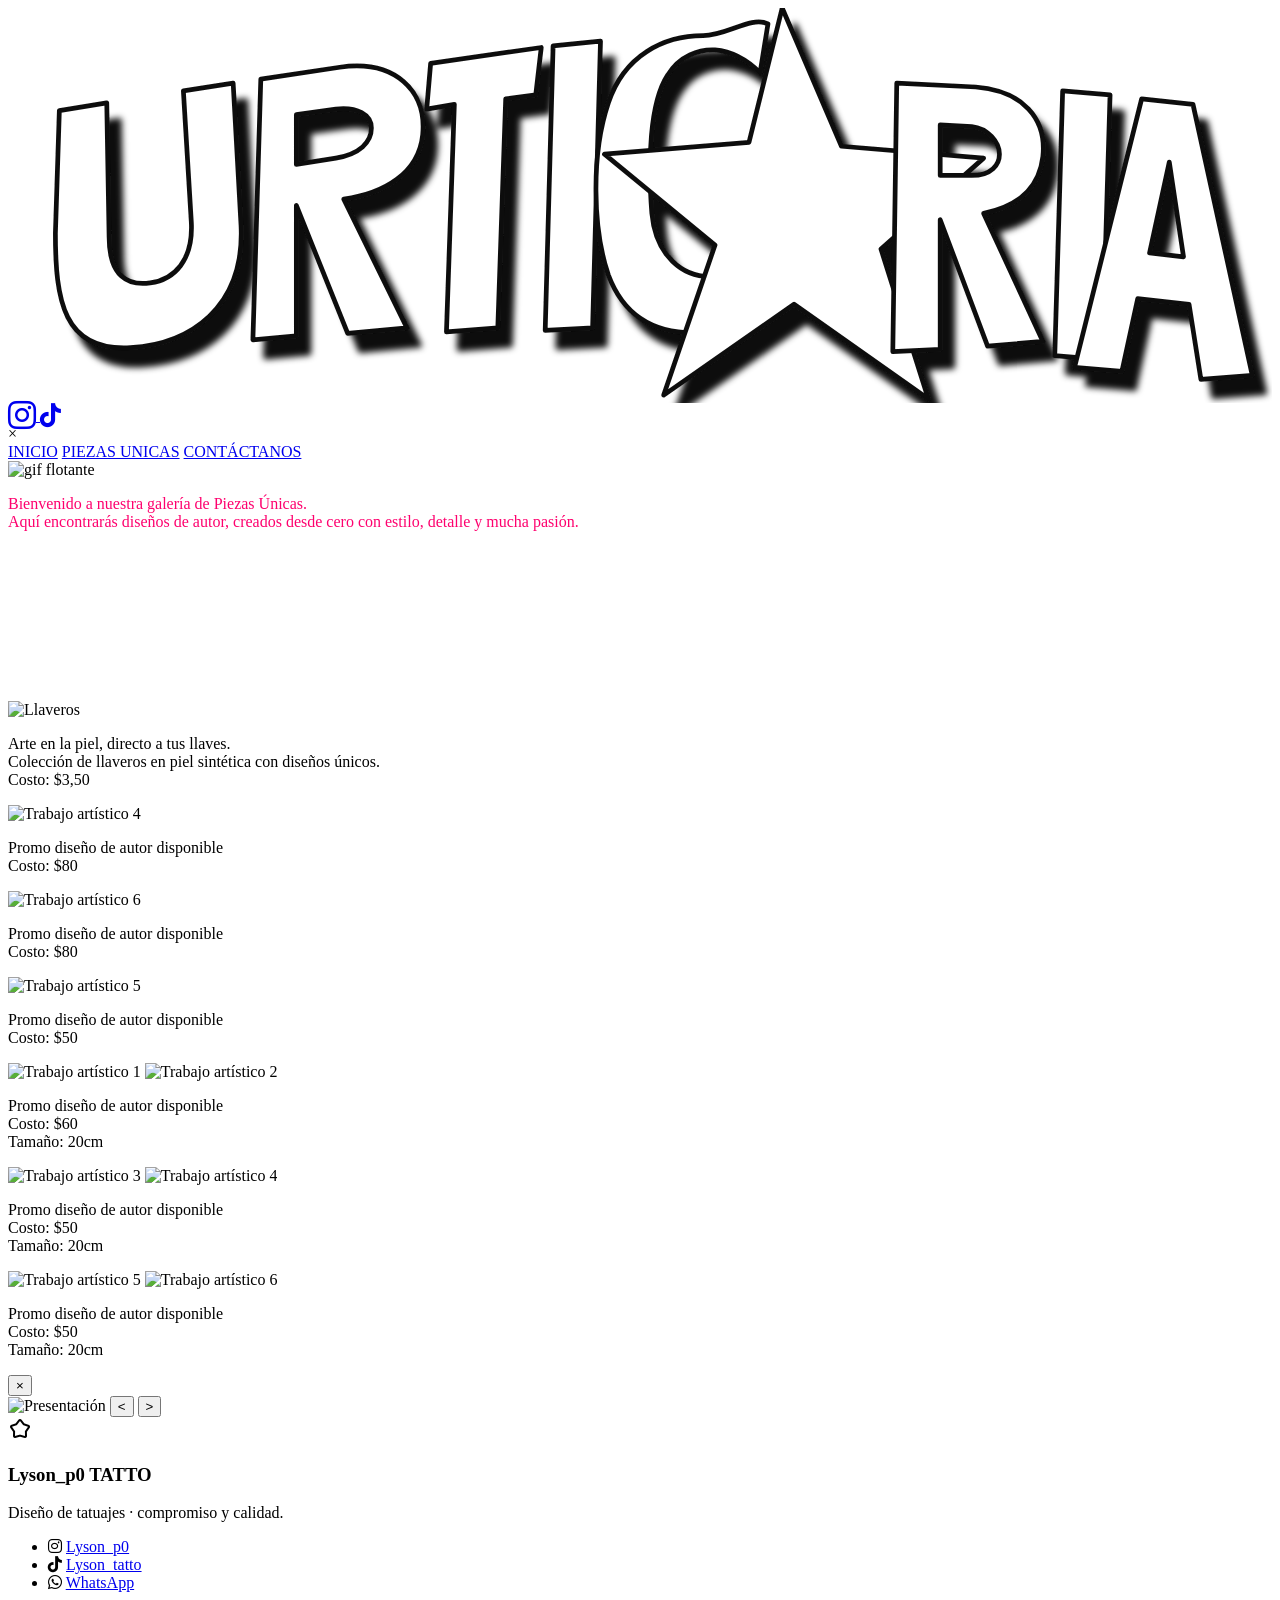
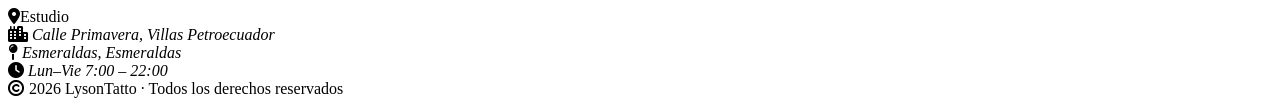
==== PiezasUnicas.html @ 12018745 "Add files via upload" ====
<!DOCTYPE html>
<html lang="es">
<head>
  <meta charset="UTF-8">
  <meta name="viewport" content="width=device-width, initial-scale=1.0">
  <meta name="author" content="Alfredou">
  <meta name="description" content="Lyson_po, tattoos y diseño">
  <title>Lyson_p0 | Piezas Únicas</title>
  <link rel="icon" href="../IMG/logo.png" type="image/png">
  <link rel="stylesheet" href="https://fonts.googleapis.com/css2?family=Material+Symbols+Outlined">
  <link rel="stylesheet" href="https://cdnjs.cloudflare.com/ajax/libs/font-awesome/6.0.0-beta3/css/all.min.css">
  <link rel="stylesheet" href="../CSS/Style.css">
  <style>
    body { background: url("../IMG/FondoPiezasUnicas.jpg") no-repeat center center/cover fixed; }
  </style>
</head>
<body>
  <nav class="navbar">
    <div class="logo-area">
      <a href="../Main.html" class="logo-urticaria-link" aria-label="URTICARIA">
        <svg class="logo-urticaria-svg" viewBox="0 0 1600 500" xmlns="http://www.w3.org/2000/svg">
          <defs>
            <filter id="shadow-urticaria-exact" x="-20%" y="-20%" width="150%" height="150%">
              <feDropShadow dx="16" dy="22" stdDeviation="4" flood-color="#000000" flood-opacity="0.95"/>
            </filter>
          </defs>
          <g filter="url(#shadow-urticaria-exact)" stroke="#111111" stroke-width="6" stroke-linejoin="round" fill="#FFFFFF">
            <path d="M 65,130 L 125,120 L 128,290 C 128,340 152,352 180,348 C 210,344 235,320 232,270 L 222,105 L 285,95 L 295,275 C 300,380 230,425 155,430 C 70,435 60,370 60,285 Z" />
            <path d="M 320,90 L 420,75 C 490,65 530,105 525,160 C 520,210 475,235 425,242 L 505,405 L 430,412 L 365,250 L 365,415 L 310,420 Z M 365,135 L 365,198 L 415,190 C 445,185 460,170 460,152 C 460,135 442,125 415,128 Z" />
            <path d="M 535,70 L 675,50 L 668,110 L 630,115 L 620,405 L 555,410 L 565,122 L 530,128 Z" />
            <path d="M 690,48 L 750,42 L 740,405 L 680,408 Z" />
            <path d="M 880,35 C 830,35 780,60 760,120 C 738,185 740,280 760,338 C 785,405 840,415 888,410 C 920,405 945,390 960,375 L 950,310 C 935,325 912,340 888,340 C 855,340 820,315 815,260 C 810,195 812,120 835,85 C 850,60 875,52 895,53 C 918,55 938,68 952,82 L 962,20 C 940,10 910,35 880,35 Z" />
            <polygon points="980,0 1055,175 1235,190 1105,305 1165,495 995,375 830,490 895,300 755,185 938,170" />
            <path d="M 1125,95 L 1225,100 C 1285,105 1315,140 1310,188 C 1305,230 1275,252 1235,260 L 1310,422 L 1240,428 L 1180,268 L 1180,432 L 1120,435 Z M 1180,148 L 1180,212 L 1220,212 C 1245,212 1255,198 1255,185 C 1255,170 1240,152 1220,150 Z" />
            <path d="M 1335,105 L 1395,110 L 1385,445 L 1325,440 Z" />
            <path d="M 1435,115 L 1500,122 L 1575,465 L 1510,470 L 1495,375 L 1430,368 L 1410,460 L 1350,455 Z M 1445,310 L 1488,315 L 1470,195 Z" />
          </g>
        </svg>
      </a>
    </div>
    <div class="nav-right">
      <a href="https://www.instagram.com/lyson_p0/" target="_blank" aria-label="Instagram">
        <i class="fa-brands fa-instagram fa-2xl nav-social-icon"></i>
      </a>
      <a href="https://www.tiktok.com/@lyson_tatto" target="_blank" aria-label="TikTok">
        <i class="fa-brands fa-tiktok fa-xl nav-social-icon"></i>
      </a>
      <div class="hamburger" onclick="abrirMenu()">
        <span></span><span></span><span></span>
      </div>
    </div>
  </nav>

  <div class="overlay" id="overlay" onclick="cerrarMenu()"></div>
  <div class="menu-panel" id="menu">
    <div class="close" onclick="cerrarMenu()">&times;</div>
    <div class="menu-links">
      <a href="../Main.html">INICIO</a>
      <a href="PiezasUnicas.html">PIEZAS UNICAS</a>
      <a href="https://wa.me/qr/DFMKLPZRDBGQI1">CONTÁCTANOS</a>
    </div>
  </div>

  <main class="main-content">
    <img src="../IMG/Urticaria.gif" alt="gif flotante" class="floating-gif" onclick="abrirModal()">
    
    <div class="text-center spacer-title">
      <p class="slider-title shadow-text" style="color:#fe016e;">Bienvenido a nuestra galería de Piezas Únicas.<br>Aquí encontrarás diseños de autor, creados desde cero con estilo, detalle y mucha pasión.</p>
    </div>

    <div class="video-marco spacer-top">
      <video src="../VIDEOS/VideoPiezasUnicas.mp4" autoplay loop muted playsinline></video>
    </div>
    
    <div class="pieces-wrapper">
      <div class="container">
        <div class="info">
          <img src="../IMG/Llaveros.jpg" alt="Llaveros" width="800" height="850">
          <p class="promo-text shadow-text">Arte en la piel, directo a tus llaves.<br> Colección de llaveros en piel sintética con diseños únicos.<br>Costo: $3,50</p>
        </div>
      </div>

      <div class="container">
        <div class="info">
          <img src="../IMG/PiezaUnica4.jpg" alt="Trabajo artístico 4" width="800" height="850">
          <p class="promo-text shadow-text">Promo diseño de autor <span class="disponible">disponible</span><br>Costo: $80</p>
        </div>
      </div>

      <div class="container">
        <div class="info">
          <img src="../IMG/PiezaUnica6.jpg" alt="Trabajo artístico 6" width="800" height="900">
          <p class="promo-text shadow-text">Promo diseño de autor <span class="disponible">disponible</span><br>Costo: $80</p>
        </div>
      </div>

      <div class="container">
        <div class="info">
          <img src="../IMG/PiezaUnica5.jpg" alt="Trabajo artístico 5" width="800" height="800">
          <p class="promo-text shadow-text">Promo diseño de autor <span class="disponible">disponible</span><br>Costo: $50</p>
        </div>
      </div>
      
      <div class="container">
        <div class="info">
          <section class="imagenes-dobles">
            <div class="img-duo">
              <img src="../IMG/PiezaUnica1.1.png" alt="Trabajo artístico 1">
              <img src="../IMG/PiezaUnica1.2.png" alt="Trabajo artístico 2">
            </div>
          </section>
          <p class="promo-text shadow-text">Promo diseño de autor <span class="disponible">disponible</span><br>Costo: $60<br>Tamaño: 20cm</p>
        </div>
      </div>

      <div class="container">
        <div class="info">
          <section class="imagenes-dobles">
            <div class="img-duo">
              <img src="../IMG/PiezaUnica2.1.png" alt="Trabajo artístico 3">
              <img src="../IMG/PiezaUnica2.2.jpg" alt="Trabajo artístico 4">
            </div>
          </section>
          <p class="promo-text shadow-text">Promo diseño de autor <span class="disponible">disponible</span><br>Costo: $50<br>Tamaño: 20cm</p>
        </div>
      </div>

      <div class="container">
        <div class="info">
          <section class="imagenes-dobles">
            <div class="img-duo">
              <img src="../IMG/PiezaUnica3.1.png" alt="Trabajo artístico 5">
              <img src="../IMG/PiezaUnica3.2.jpg" alt="Trabajo artístico 6">
            </div>
          </section>
          <p class="promo-text shadow-text">Promo diseño de autor <span class="disponible">disponible</span><br>Costo: $50<br>Tamaño: 20cm</p>
        </div>
      </div>
    </div>
  </main>

  <div id="custom-modal" class="modal-backdrop" onclick="cerrarModalFondo(event)">
    <div class="modal-card">
      <button class="modal-close-btn" onclick="cerrarModal()" aria-label="Cerrar">&times;</button>
      <div class="modal-image-wrapper">
        <img id="modal-img" src="../IMG/regla1.jpg" alt="Presentación" class="modal-img-active">
        <button class="modal-nav-btn prev-btn" onclick="cambiarImagenModal(-1)" aria-label="Anterior">&lt;</button>
        <button class="modal-nav-btn next-btn" onclick="cambiarImagenModal(1)" aria-label="Siguiente">&gt;</button>
      </div>
    </div>
  </div>

  <footer class="fp-footer">
    <div class="fp-container">
      <div class="fp-brandCol">
        <div class="fp-brandHead">
          <i class="material-symbols-outlined">kid_star</i>
          <h3>Lyson_p0<span> TATTO</span></h3>
        </div>
        <p class="fp-desc">Diseño de tatuajes · compromiso y calidad.</p>
        <ul class="fp-contactList">
          <li><i class="fa-brands fa-instagram"></i> <a href="https://www.instagram.com/lyson_p0/" target="_blank">Lyson_p0</a></li>
          <li><i class="fa-brands fa-tiktok"></i> <a href="https://www.tiktok.com/@lyson_tatto" target="_blank">Lyson_tatto</a></li>
          <li><i class="fa-brands fa-whatsapp"></i> <a href="https://wa.me/qr/DFMKLPZRDBGQI1">WhatsApp</a></li>
        </ul>
      </div>
      <div class="fp-locationBox">
        <div class="fp-locTitle"><i class="fas fa-location-dot"></i><span>Estudio</span></div>
        <address class="fp-address">
          <i class="fas fa-city"></i> Calle Primavera, Villas Petroecuador<br>
          <i class="fas fa-map-pin"></i> Esmeraldas, Esmeraldas<br>
          <i class="fas fa-clock"></i> Lun–Vie 7:00 – 22:00
        </address>
      </div>
    </div>
    <div class="fp-bottomBar">
      <div class="fp-copy"><i class="far fa-copyright"></i> 2026 LysonTatto · Todos los derechos reservados</div>
    </div>
  </footer>

  <script>
    function abrirMenu() {
      document.getElementById("menu").classList.add("active");
      document.getElementById("overlay").classList.add("active");
    }

    function cerrarMenu() {
      document.getElementById("menu").classList.remove("active");
      document.getElementById("overlay").classList.remove("active");
    }

    const imagenesModal = [
      "../IMG/regla1.jpg",
      "../IMG/regla2.jpg",
      "../IMG/regla3.jpg",
      "../IMG/regla4.jpg",
      "../IMG/regla5.jpg"
    ];
    let indiceModal = 0;

    function actualizarBotonesModal() {
      const btnPrev = document.querySelector(".modal-nav-btn.prev-btn");
      const btnNext = document.querySelector(".modal-nav-btn.next-btn");

      if (indiceModal === 0) {
        btnPrev.style.display = "none";
      } else {
        btnPrev.style.display = "flex";
      }

      if (indiceModal === imagenesModal.length - 1) {
        btnNext.style.display = "none";
      } else {
        btnNext.style.display = "flex";
      }
    }

    function abrirModal() {
      indiceModal = 0;
      const imgElement = document.getElementById("modal-img");
      if (imgElement) {
        imgElement.src = imagenesModal[0];
      }
      actualizarBotonesModal();
      document.getElementById("custom-modal").classList.add("modal-open");
    }

    function cerrarModal() {
      document.getElementById("custom-modal").classList.remove("modal-open");
    }

    function cerrarModalFondo(e) {
      if (e.target.id === "custom-modal") {
        cerrarModal();
      }
    }

    function cambiarImagenModal(direccion) {
      const nuevoIndice = indiceModal + direccion;

      if (nuevoIndice < 0 || nuevoIndice >= imagenesModal.length) return;

      const imgElement = document.getElementById("modal-img");
      imgElement.classList.add("modal-img-fade");

      setTimeout(() => {
        indiceModal = nuevoIndice;
        imgElement.src = imagenesModal[indiceModal];
        actualizarBotonesModal();

        imgElement.onload = () => {
          imgElement.classList.remove("modal-img-fade");
        };
      }, 250);
    }

    document.addEventListener("keydown", (e) => {
      if (e.key === "Escape") {
        cerrarModal();
      }
    });
  </script>
</body>
</html>
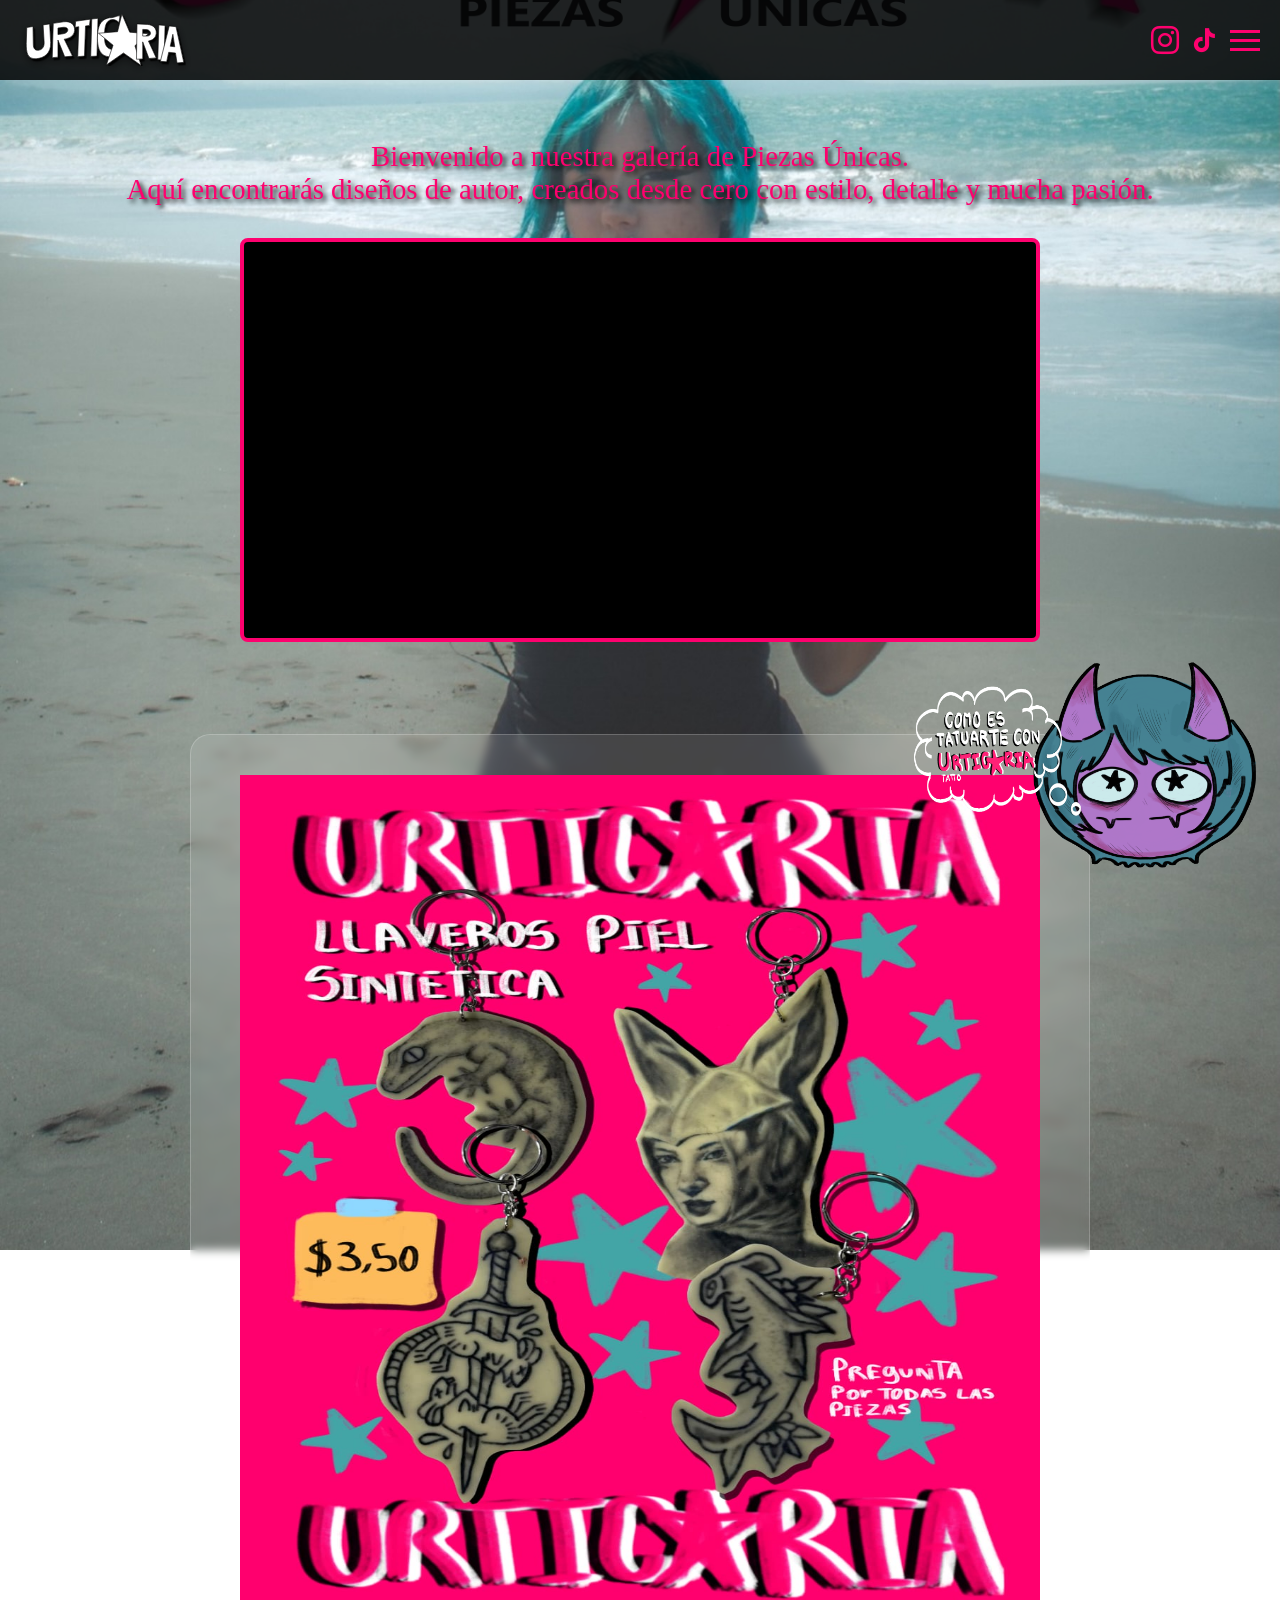
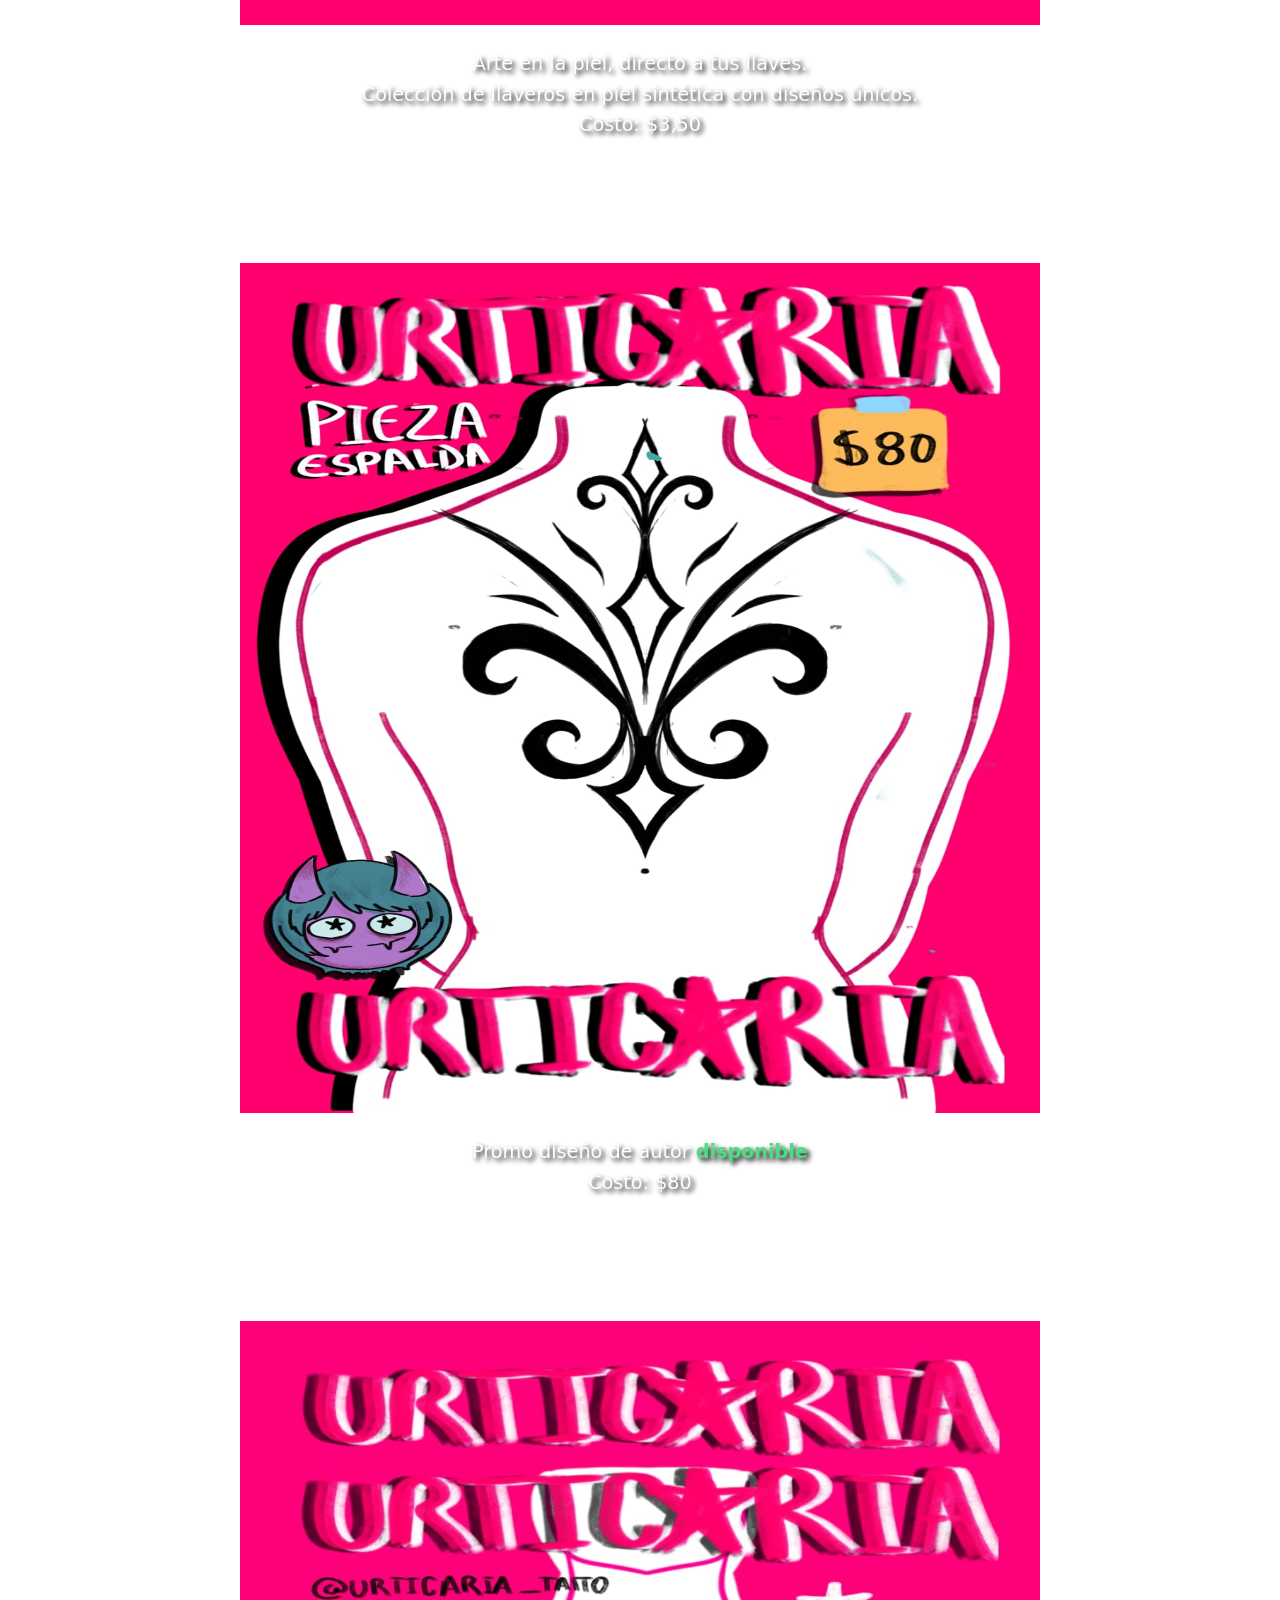
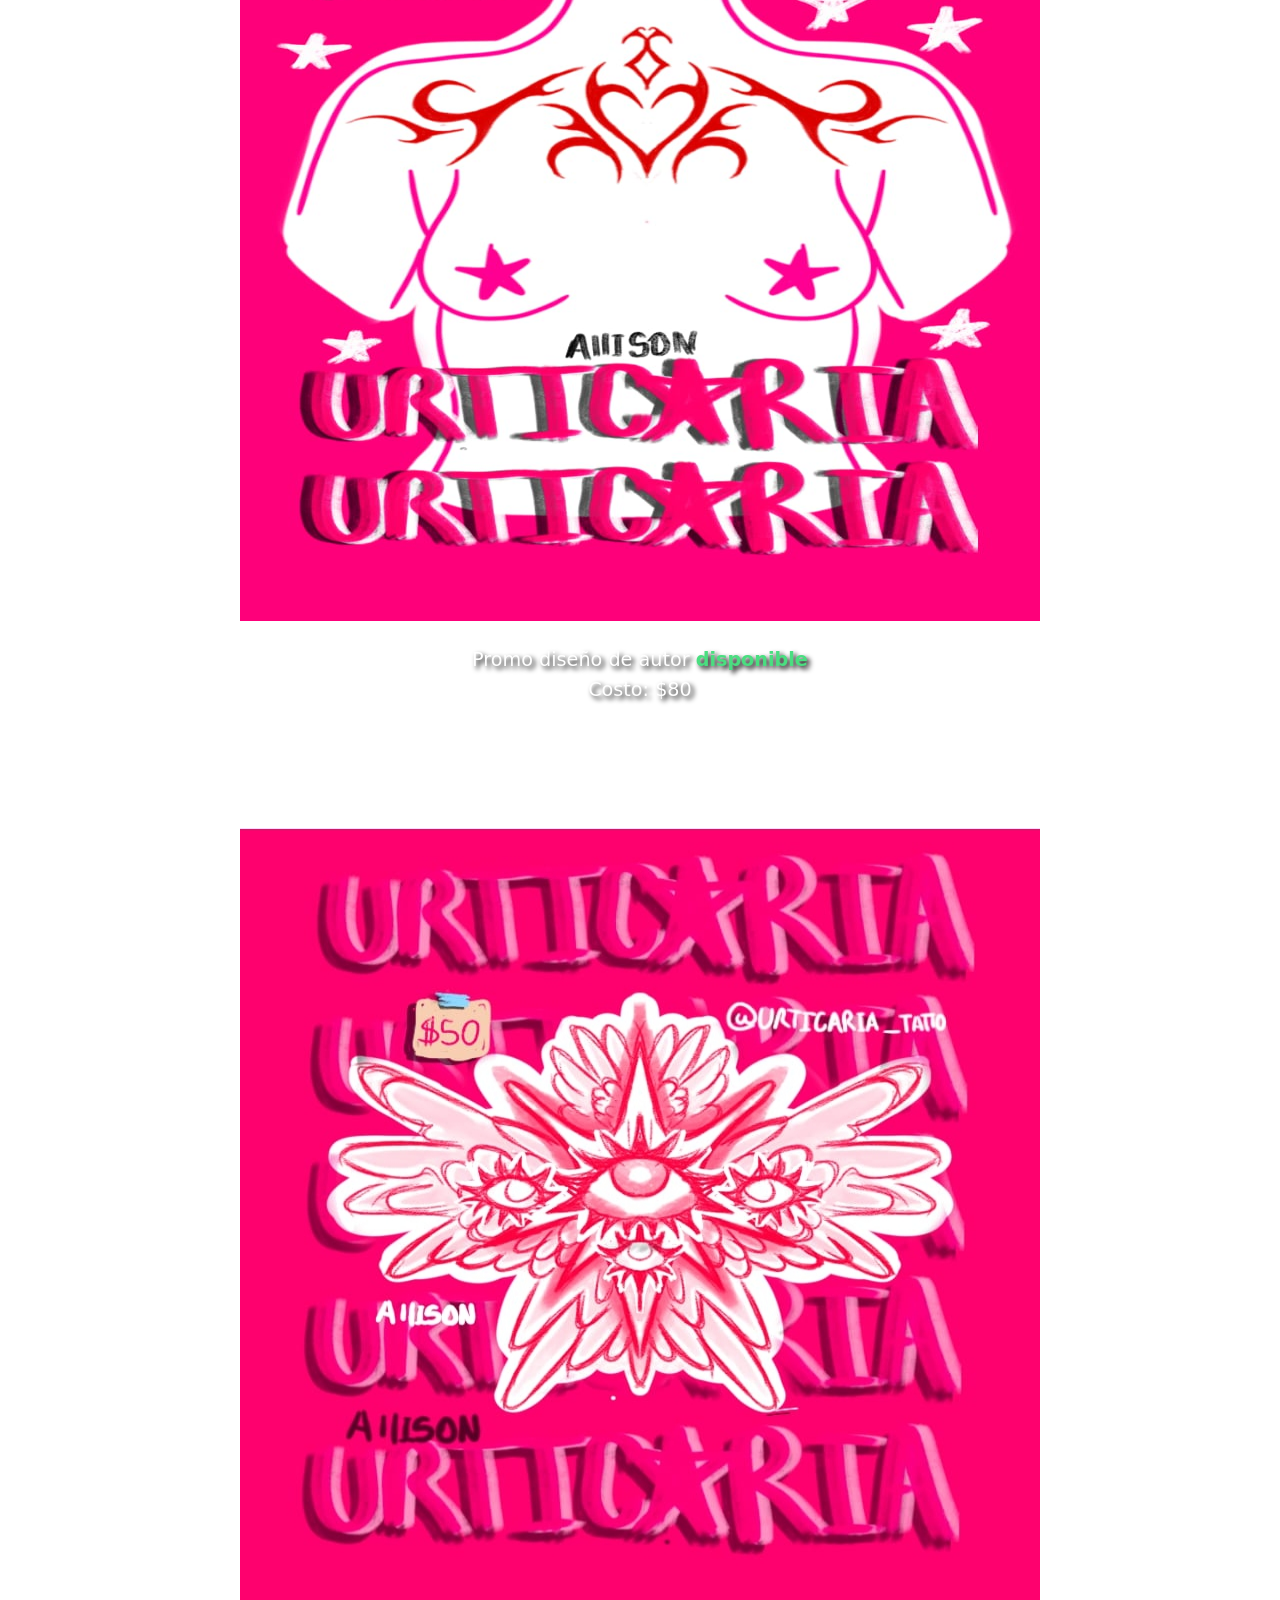
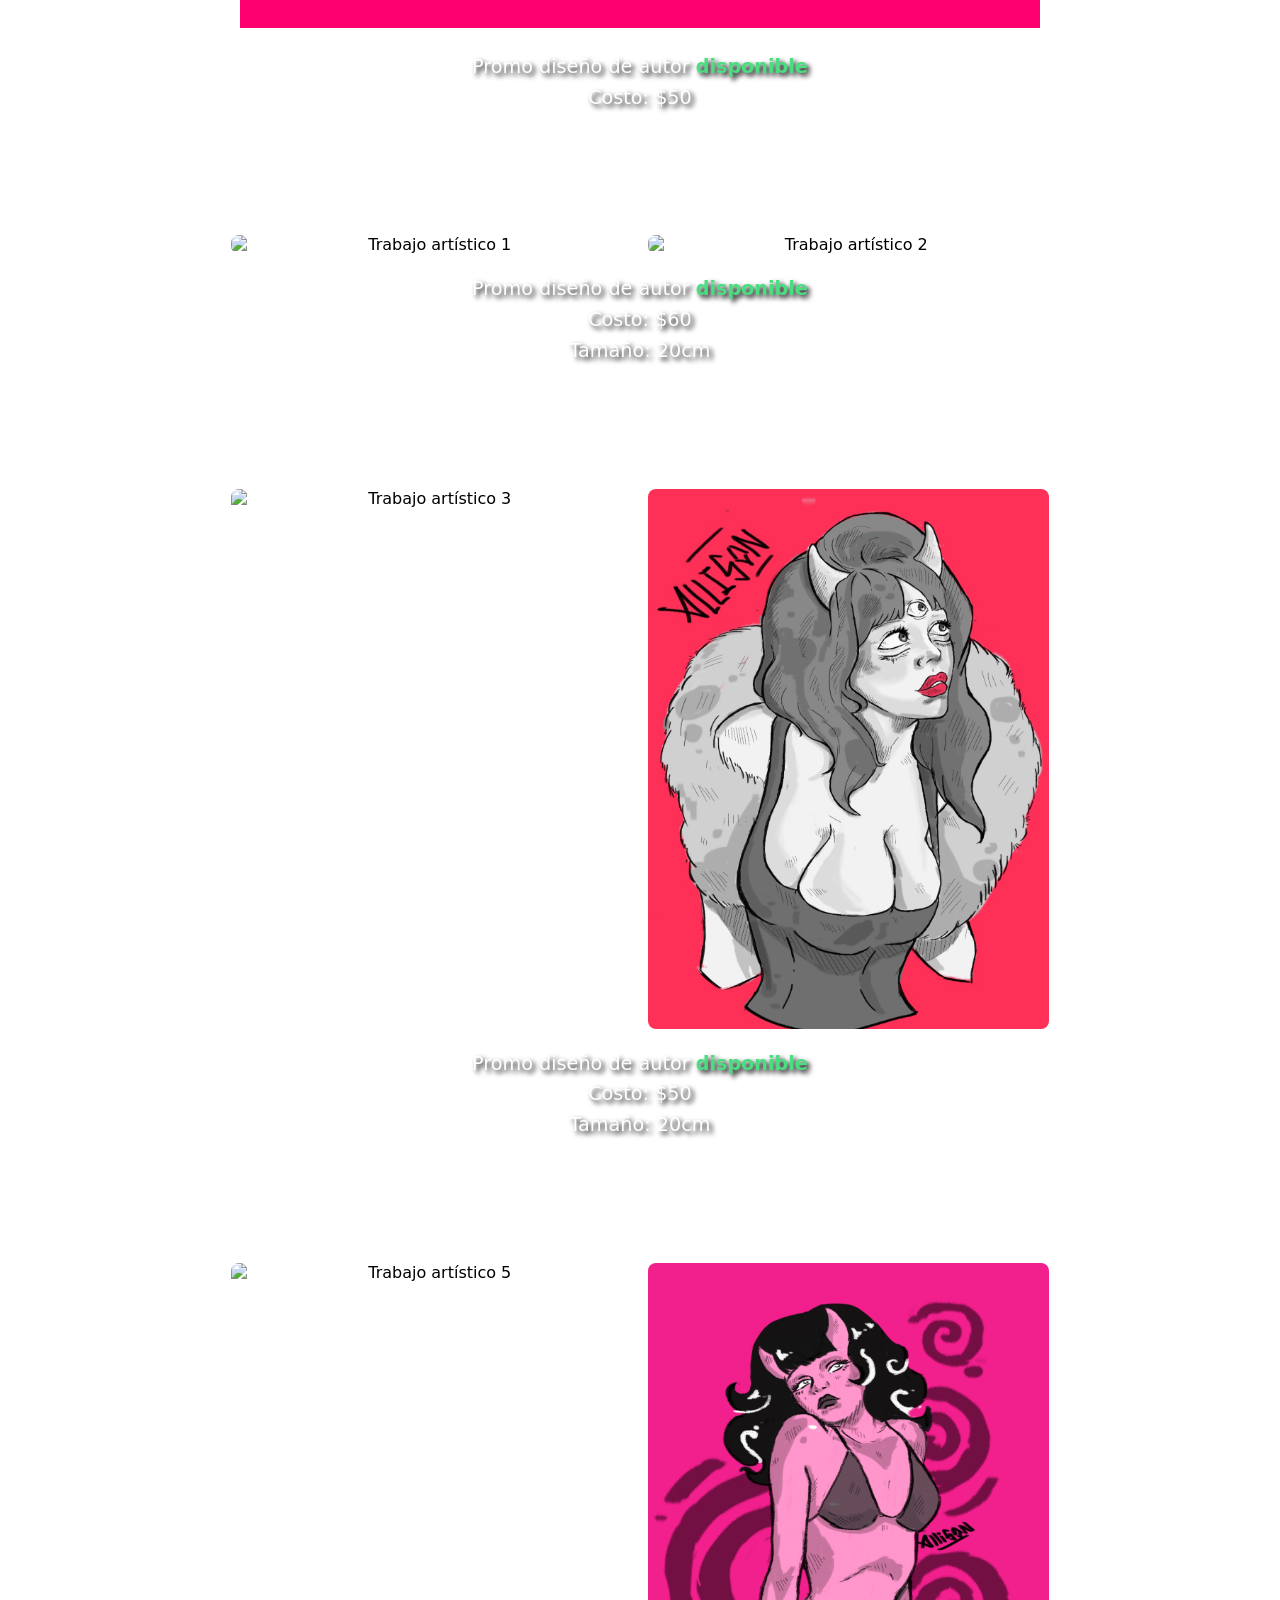
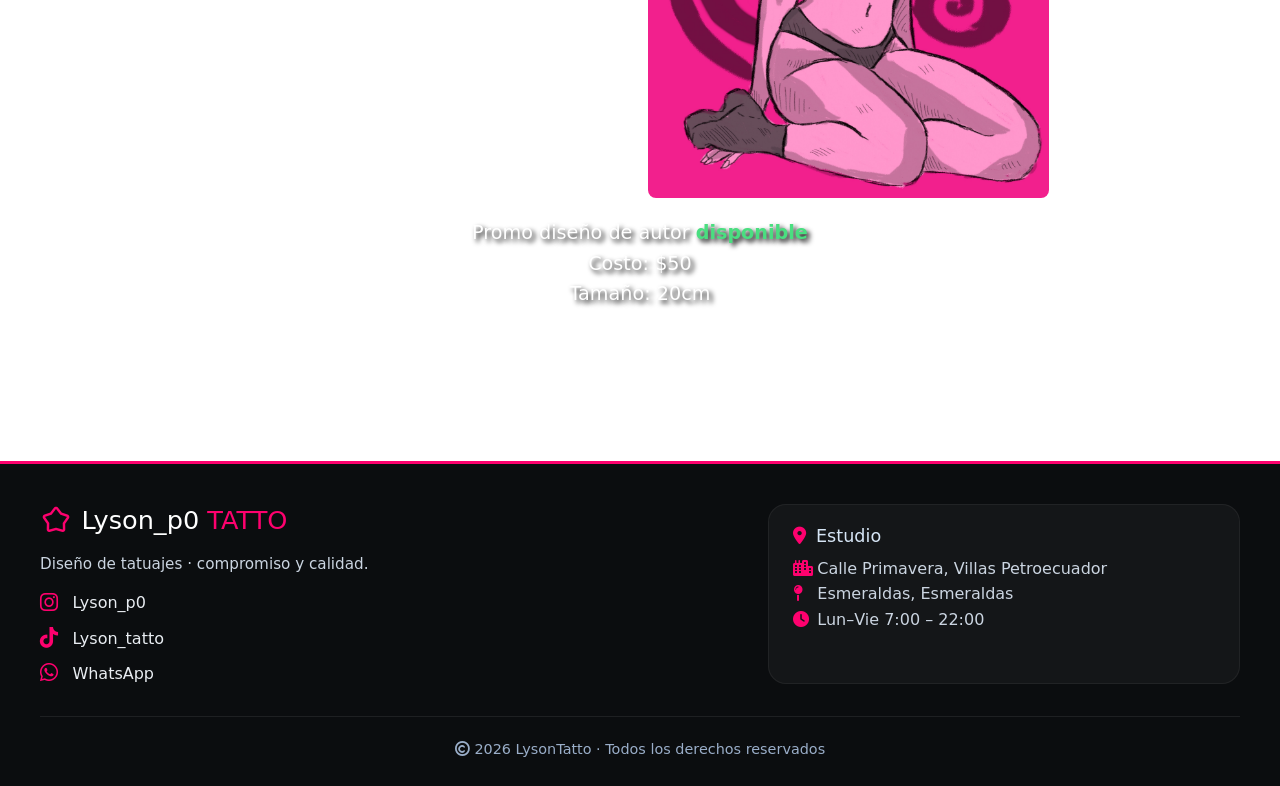
==== commit 0baa2fda: "Add files via upload" ====
--- a/PiezasUnicas.html
+++ b/PiezasUnicas.html
@@ -17,7 +17,7 @@
 <body>
   <nav class="navbar">
     <div class="logo-area">
-      <a href="../Main.html" class="logo-urticaria-link" aria-label="URTICARIA">
+      <a href="../Index.html" class="logo-urticaria-link" aria-label="URTICARIA">
         <svg class="logo-urticaria-svg" viewBox="0 0 1600 500" xmlns="http://www.w3.org/2000/svg">
           <defs>
             <filter id="shadow-urticaria-exact" x="-20%" y="-20%" width="150%" height="150%">
@@ -55,7 +55,7 @@
   <div class="menu-panel" id="menu">
     <div class="close" onclick="cerrarMenu()">&times;</div>
     <div class="menu-links">
-      <a href="../Main.html">INICIO</a>
+      <a href="../Index.html">INICIO</a>
       <a href="PiezasUnicas.html">PIEZAS UNICAS</a>
       <a href="https://wa.me/qr/DFMKLPZRDBGQI1">CONTÁCTANOS</a>
     </div>
--- a/CSS/Style.css
+++ b/CSS/Style.css
@@ -0,0 +1,738 @@
+:root {
+  --pink-highlight: #fe016e;
+  --marco-grosor: 4px;
+  --marco-color: #fe016e;
+}
+
+* {
+  margin: 0;
+  padding: 0;
+  box-sizing: border-box;
+  font-family: 'Segoe UI', Roboto, system-ui, -apple-system, sans-serif;
+}
+
+body {
+  min-height: 100vh;
+  overflow-x: hidden;
+}
+
+.main-content {
+  padding-top: 100px;
+  padding-bottom: 50px;
+}
+
+.text-center {
+  text-align: center;
+}
+
+.shadow-text {
+  color: white;
+  text-shadow: 3px 3px 5px black;
+}
+
+.spacer-top {
+  margin-top: 60px;
+}
+
+.spacer-title {
+  margin: 40px 0 20px 0;
+}
+
+.floating-gif {
+  position: fixed;
+  bottom: 20px;
+  right: 20px;
+  width: 130px;
+  z-index: 9999;
+  max-width: 100%;
+  cursor: pointer;
+  transition: transform 0.3s ease, filter 0.3s ease;
+}
+
+@media (min-width: 768px) {
+  .floating-gif {
+    width: 350px;
+  }
+}
+
+.floating-gif:hover {
+  transform: scale(1.08);
+  filter: drop-shadow(0 0 12px var(--pink-highlight)) drop-shadow(0 0 25px var(--pink-highlight));
+}
+
+.modal-backdrop {
+  position: fixed;
+  top: 0;
+  left: 0;
+  width: 100vw;
+  height: 100vh;
+  background-color: rgba(0, 0, 0, 0.7);
+  display: flex;
+  align-items: center;
+  justify-content: center;
+  z-index: 10000;
+  opacity: 0;
+  visibility: hidden;
+  transition: opacity 0.3s ease, visibility 0.3s ease;
+}
+
+.modal-backdrop.modal-open {
+  opacity: 1;
+  visibility: visible;
+}
+
+.modal-card {
+  position: relative;
+  background-color: var(--pink-highlight);
+  border-radius: 12px;
+  width: 100%;
+  max-width: 600px;
+  padding: 15px;
+  box-shadow: 0 10px 30px rgba(0, 0, 0, 0.5);
+  transform: translateY(20px);
+  transition: transform 0.3s ease;
+}
+
+.modal-backdrop.modal-open .modal-card {
+  transform: translateY(0);
+}
+
+.modal-close-btn {
+  position: absolute;
+  top: 10px;
+  right: 12px;
+  background: #f0f0f0;
+  border: none;
+  color: var(--pink-highlight);
+  font-size: 22px;
+  font-weight: bold;
+  width: 32px;
+  height: 32px;
+  border-radius: 6px;
+  cursor: pointer;
+  z-index: 10;
+  display: flex;
+  align-items: center;
+  justify-content: center;
+  transition: background 0.2s ease, transform 0.2s ease;
+}
+
+.modal-close-btn:hover {
+  background: var(--pink-highlight);
+  color: #ffffff;
+  transform: scale(2.05);
+}
+
+.modal-image-wrapper {
+  position: relative;
+  width: 100%;
+  border-radius: 8px;
+  overflow: hidden;
+  margin-top: 25px;
+}
+
+.modal-image-wrapper img {
+  width: 100%;
+  height: auto;
+  max-height: 420px;
+  object-fit: cover;
+  display: block;
+  border-radius: 8px;
+  transition: opacity 0.25s ease-in-out;
+}
+
+.modal-img-fade {
+  opacity: 0;
+}
+
+.modal-nav-btn {
+  position: absolute;
+  top: 50%;
+  transform: translateY(-50%);
+  background: rgba(255, 255, 255, 0.9);
+  color: var(--pink-highlight);
+  border: none;
+  font-size: 22px;
+  font-weight: bold;
+  width: 38px;
+  height: 38px;
+  border-radius: 50%;
+  cursor: pointer;
+  box-shadow: 0 2px 8px rgba(0, 0, 0, 0.2);
+  transition: background 0.2s ease, color 0.2s ease, transform 0.2s ease;
+  display: flex;
+  align-items: center;
+  justify-content: center;
+}
+
+.modal-nav-btn:hover {
+  background: var(--pink-highlight);
+  color: #ffffff;
+  transform: translateY(-50%) scale(1.1);
+}
+
+.prev-btn {
+  left: 10px;
+}
+
+.next-btn {
+  right: 10px;
+}
+
+.video-marco {
+  display: flex;
+  justify-content: center;
+  align-items: center;
+  margin: 2rem auto;
+  padding: 0 1rem;
+}
+
+.video-marco video {
+  width: 100%;
+  max-width: 800px;
+  height: auto;
+  border: var(--marco-grosor) solid var(--marco-color);
+  border-radius: 8px;
+  display: block;
+  object-fit: cover;
+  background: #000;
+}
+
+#cerrar-popup {
+  display: none;
+}
+
+.popup-overlay {
+  position: fixed;
+  inset: 0;
+  background: rgba(0, 0, 0, 0.7);
+  display: flex;
+  justify-content: center;
+  align-items: center;
+  z-index: 10000;
+}
+
+#cerrar-popup:checked + .popup-overlay {
+  display: none;
+}
+
+.popup {
+  position: relative;
+  width: 500px;
+  max-width: 90%;
+}
+
+.popup img {
+  width: 100%;
+  display: block;
+  border-radius: 10px;
+}
+
+.cerrar {
+  position: absolute;
+  top: 10px;
+  right: 10px;
+  width: 40px;
+  height: 40px;
+  background: #000;
+  color: #fff;
+  border-radius: 50%;
+  cursor: pointer;
+  display: flex;
+  justify-content: center;
+  align-items: center;
+  font-size: 28px;
+  font-weight: bold;
+  z-index: 2;
+}
+
+.navbar {
+  position: fixed;
+  top: 0;
+  left: 0;
+  width: 100%;
+  height: 80px;
+  background: rgba(0, 0, 0, 0.85);
+  display: flex;
+  align-items: center;
+  justify-content: space-between;
+  padding: 0 20px;
+  z-index: 1000;
+}
+
+.logo-area {
+  display: flex;
+  align-items: center;
+  gap: 15px;
+}
+
+.logo {
+  width: 50px;
+  height: 50px;
+  border-radius: 50%;
+  object-fit: cover;
+}
+
+.logo-urticaria-link {
+  display: flex;
+  align-items: center;
+  text-decoration: none;
+  height: 100%;
+}
+
+.logo-urticaria-svg {
+  height: 52px;
+  width: auto;
+  max-width: 320px;
+  display: block;
+  filter: drop-shadow(0px 2px 4px rgba(0, 0, 0, 0.5));
+  transition: transform 0.25s ease;
+}
+
+.logo-urticaria-link:hover .logo-urticaria-svg {
+  transform: scale(1.03);
+}
+
+@media (max-width: 768px) {
+  .logo-urticaria-svg {
+    height: 38px;
+    max-width: 210px;
+  }
+}
+
+.nombre {
+  font-size: 1.5rem;
+  padding: 0 15px;
+  font-family: Fantasy;
+}
+
+.nombre a {
+  color: var(--pink-highlight);
+  text-decoration: none;
+}
+
+.nav-right {
+  display: flex;
+  align-items: center;
+  gap: 15px;
+}
+
+.nav-social-icon {
+  color: var(--pink-highlight);
+  transition: transform 0.3s;
+}
+
+.nav-social-icon:hover {
+  transform: scale(1.15);
+}
+
+.hamburger {
+  width: 30px;
+  cursor: pointer;
+}
+
+.hamburger span {
+  display: block;
+  width: 100%;
+  height: 3px;
+  background: var(--pink-highlight);
+  margin: 6px 0;
+  transition: 0.3s;
+}
+
+.menu-panel {
+  position: fixed;
+  top: 0;
+  right: -100%;
+  width: 100%;
+  max-width: 350px;
+  height: 100vh;
+  background: #000;
+  padding: 40px;
+  transition: 0.4s;
+  z-index: 2000;
+}
+
+.menu-panel.active {
+  right: 0;
+}
+
+.close {
+  position: absolute;
+  top: 20px;
+  right: 25px;
+  color: #ffffff;
+  font-size: 35px;
+  cursor: pointer;
+}
+
+.menu-links {
+  margin-top: 70px;
+  text-align: center;
+}
+
+.menu-links a {
+  display: block;
+  color: white;
+  text-decoration: none;
+  font-size: 22px;
+  font-weight: bold;
+  margin: 20px 0;
+  transition: 0.3s;
+}
+
+.menu-links a:hover {
+  color: var(--pink-highlight);
+}
+
+.overlay {
+  position: fixed;
+  inset: 0;
+  background: rgba(0, 0, 0, 0.5);
+  opacity: 0;
+  visibility: hidden;
+  transition: 0.3s;
+  z-index: 1500;
+}
+
+.overlay.active {
+  opacity: 1;
+  visibility: visible;
+}
+
+.slider-title {
+  font-size: 1.8rem;
+  padding: 0 15px;
+  font-family: cursive;
+}
+
+.slider-container {
+  position: relative;
+  width: 100%;
+  max-width: 1000px;
+  height: auto;
+  margin: 30px auto 60px;
+  overflow: hidden;
+  padding: 0 50px;
+}
+
+.slider {
+  display: flex;
+  gap: 12px;
+  transition: transform 0.5s ease;
+  width: 100%;
+}
+
+.slider img {
+  flex: 0 0 auto;
+  width: 250px;
+  height: 250px;
+  object-fit: cover;
+  border-radius: 8px;
+  background: white;
+}
+
+@media (max-width: 600px) {
+  .slider img {
+    width: 100%;
+    height: auto;
+    aspect-ratio: 1 / 1;
+  }
+}
+
+.btn {
+  position: absolute;
+  top: 50%;
+  transform: translateY(-50%);
+  width: 45px;
+  height: 45px;
+  border: none;
+  border-radius: 50%;
+  background: var(--pink-highlight);
+  color: #fff;
+  font-size: 20px;
+  cursor: pointer;
+  box-shadow: 0 2px 5px rgba(0, 0, 0, 0.3);
+  transition: 0.3s;
+  z-index: 100;
+}
+
+.btn:hover {
+  background: var(--pink-highlight);
+}
+
+.prev {
+  left: 5px;
+}
+
+.next {
+  right: 5px;
+}
+
+.pieces-wrapper {
+  padding: 20px;
+}
+
+.container {
+  max-width: 900px;
+  margin: 40px auto;
+  background: rgba(255, 255, 255, 0.106);
+  backdrop-filter: blur(5px);
+  padding: 40px;
+  border-radius: 20px;
+  display: flex;
+  flex-direction: column;
+  gap: 30px;
+  align-items: center;
+  border: 1px solid rgba(255, 255, 255, 0.2);
+}
+
+.info {
+  width: 100%;
+  text-align: center;
+}
+
+.imagenes-dobles {
+  width: 100%;
+}
+
+.img-duo {
+  display: flex;
+  flex-direction: row;
+  width: 100%;
+  gap: 15px;
+  justify-content: center;
+}
+
+.img-duo img {
+  flex: 1;
+  width: 48%;
+  height: auto;
+  max-height: 60vh;
+  object-fit: cover;
+  border-radius: 8px;
+  transition: filter 0.3s ease;
+}
+
+.img-duo img:hover {
+  filter: brightness(1.1);
+}
+
+.promo-text {
+  margin-top: 20px;
+  font-size: 1.2rem;
+  line-height: 1.6;
+  font-weight: 500;
+}
+
+.disponible {
+  color: #4ade80;
+  font-weight: bold;
+}
+
+@media (max-width: 768px) {
+  .container {
+    padding: 25px;
+    margin: 30px auto;
+  }
+  .img-duo {
+    flex-direction: column;
+  }
+  .img-duo img {
+    width: 100%;
+    max-height: none;
+  }
+}
+
+.container-videos-verticales {
+  max-width: 900px;
+  margin: 40px auto;
+  background: rgba(255, 255, 255, 0.15);
+  backdrop-filter: blur(5px);
+  padding: 40px;
+  border-radius: 20px;
+  display: flex;
+  flex-direction: column;
+  gap: 20px;
+  align-items: center;
+  border: 1px solid rgba(255, 255, 255, 0.2);
+}
+
+.info-videos {
+  width: 100%;
+}
+
+.videos-dobles {
+  width: 100%;
+}
+
+.video-duo {
+  display: flex;
+  flex-direction: row;
+  width: 100%;
+  gap: 20px;
+  justify-content: center;
+}
+
+.video-wrapper-vertical {
+  flex: 1;
+  width: 100%;
+  aspect-ratio: 9 / 16;
+  background: #000;
+  border-radius: 12px;
+  overflow: hidden;
+  box-shadow: 0 4px 10px rgba(0, 0, 0, 0.3);
+}
+
+.video-wrapper-vertical video {
+  width: 100%;
+  height: 100%;
+  object-fit: cover;
+  display: block;
+}
+
+@media (max-width: 768px) {
+  .container-videos-verticales {
+    padding: 25px;
+    margin: 20px auto;
+  }
+  .video-duo {
+    flex-direction: column;
+    gap: 20px;
+  }
+  .video-wrapper-vertical {
+    width: 100%;
+    max-width: 350px;
+    margin: 0 auto;
+  }
+}
+
+.fp-footer {
+  background: #0b0d0f;
+  color: #e9edf2;
+  padding: 2.5rem 1.5rem 1.8rem;
+  border-top: 3px solid var(--pink-highlight);
+  width: 100%;
+}
+
+.fp-container {
+  max-width: 1200px;
+  margin: 0 auto;
+  display: flex;
+  flex-wrap: wrap;
+  justify-content: space-between;
+  gap: 2rem 1.5rem;
+}
+
+.fp-brandCol {
+  display: flex;
+  flex-direction: column;
+  gap: 1.2rem;
+  flex: 2 1 260px;
+}
+
+.fp-brandHead {
+  display: flex;
+  align-items: center;
+  gap: 0.6rem;
+}
+
+.fp-brandHead i {
+  font-size: 2rem;
+  color: var(--pink-highlight);
+}
+
+.fp-brandHead h3 {
+  font-size: 1.6rem;
+  color: #ffffff;
+  font-weight: 500;
+}
+
+.fp-brandHead h3 span {
+  color: var(--pink-highlight);
+  font-weight: 300;
+}
+
+.fp-desc {
+  font-size: 0.95rem;
+  color: #cbd5e1;
+  max-width: 340px;
+}
+
+.fp-contactList {
+  list-style: none;
+  display: flex;
+  flex-direction: column;
+  gap: 0.9rem;
+}
+
+.fp-contactList li {
+  display: flex;
+  align-items: center;
+  gap: 0.9rem;
+  color: #e9edf2;
+}
+
+.fp-contactList i {
+  color: var(--pink-highlight);
+  font-size: 1.3rem;
+}
+
+.fp-contactList a {
+  color: inherit;
+  text-decoration: none;
+}
+
+.fp-locationBox {
+  flex: 1 1 250px;
+  background: rgba(255, 255, 255, 0.04);
+  padding: 1.3rem 1.5rem;
+  border-radius: 18px;
+  border: 1px solid rgba(255, 255, 255, 0.06);
+  display: flex;
+  flex-direction: column;
+  gap: 0.6rem;
+}
+
+.fp-locTitle {
+  font-weight: 500;
+  font-size: 1.1rem;
+  color: #d6e5f5;
+}
+
+.fp-locTitle i {
+  color: var(--pink-highlight);
+  margin-right: 10px;
+}
+
+.fp-address {
+  font-style: normal;
+  line-height: 1.6;
+  color: #cbd5e1;
+}
+
+.fp-address i {
+  color: var(--pink-highlight);
+  width: 1.2rem;
+}
+
+.fp-bottomBar {
+  max-width: 1200px;
+  margin: 2rem auto 0;
+  padding-top: 1.5rem;
+  border-top: 1px solid rgba(255, 255, 255, 0.08);
+  display: flex;
+  justify-content: center;
+  font-size: 0.9rem;
+  color: #9aaec9;
+}
+
+@media (max-width: 680px) {
+  .fp-container {
+    flex-direction: column;
+    align-items: stretch;
+  }
+  .fp-locationBox {
+    align-self: stretch;
+  }
+}
